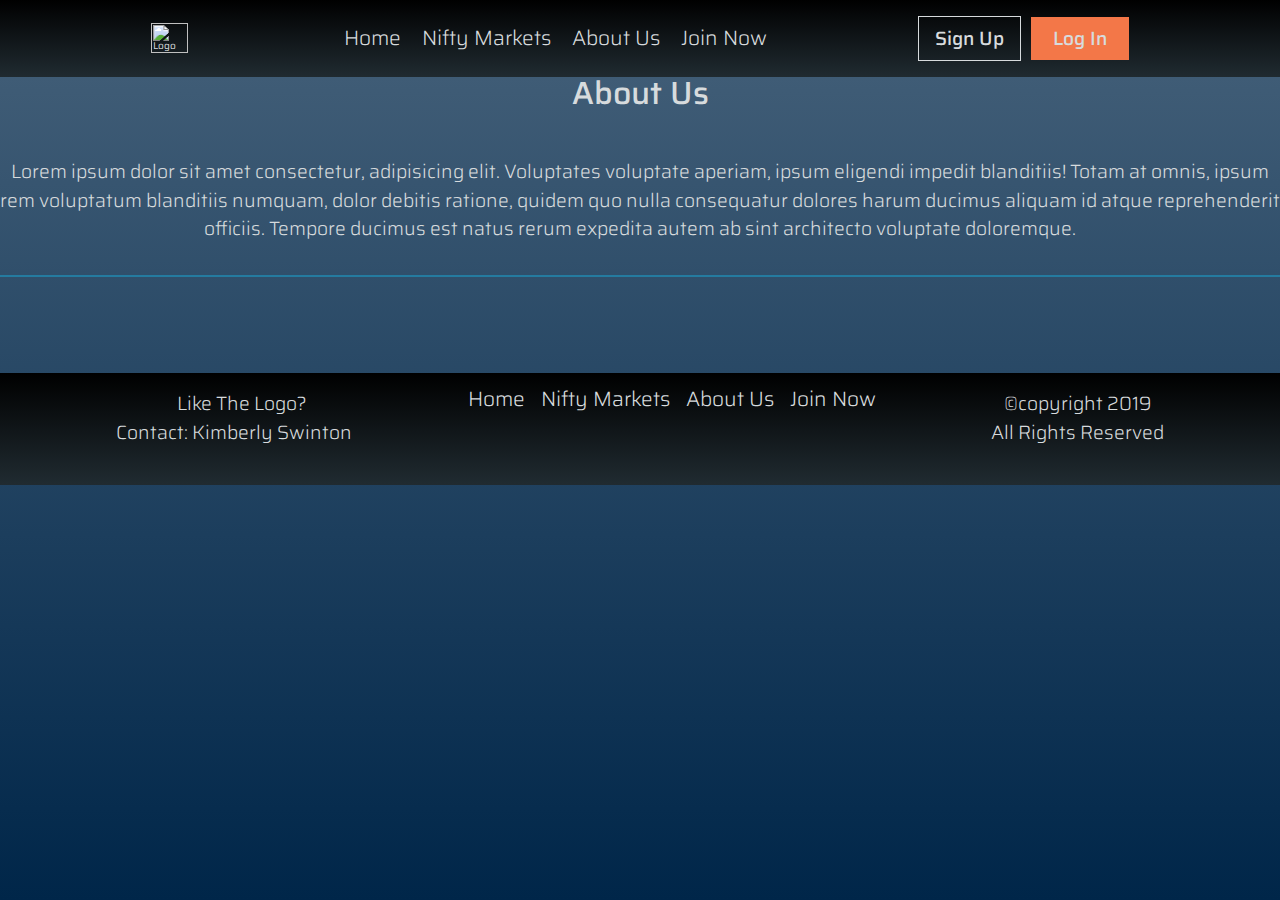
==== about.html @ dedd529b "style updates, about page created" ====
<html lang="en">
  <head>
    <meta charset="UTF-8" />
    <meta name="viewport" content="width=device-width, initial-scale=1.0" />
    <meta http-equiv="X-UA-Compatible" content="ie=edge" />
    <link rel="stylesheet" href="css/index.css" />
    <link
      rel="stylesheet"
      href="https://use.fontawesome.com/releases/v5.8.2/css/all.css"
      integrity="sha384-oS3vJWv+0UjzBfQzYUhtDYW+Pj2yciDJxpsK1OYPAYjqT085Qq/1cq5FLXAZQ7Ay"
      crossorigin="anonymous"
    />
    <link
      href="https://fonts.googleapis.com/css?family=Saira:300,400,500,600,700&display=swap"
      rel="stylesheet"
    />
    <title>Nifty Markets</title>
  </head>
  <body>
    <nav id="navbar">      
        <div class="logo">
          <a href="#"><img src="img/NMLogoWhite.png" alt="logo"></a>
        </div>        
      </div>

      <div class="nav-links">        
        <a href="index.html">Home</a>
        <a href="#aboutUs">Nifty Markets</a>
        <a href="#">About Us</a>
        <a href="#signup">Join Now</a>
      </div>
      <div class="btn-container">
        <button class="button button-signup" >
          Sign Up
        </button>
        <button class="button">
          Log In
        </button>
      </div>
    </nav>

    <section class="about container">
      <i class="fas fa-gamepad"></i>
      <h2>About Us</h2>
      <p>
        Lorem ipsum dolor sit amet consectetur, adipisicing elit. Voluptates
        voluptate aperiam, ipsum eligendi impedit blanditiis! Totam at omnis,
        ipsum rem voluptatum blanditiis numquam, dolor debitis ratione, quidem
        quo nulla consequatur dolores harum ducimus aliquam id atque
        reprehenderit officiis. Tempore ducimus est natus rerum expedita autem
        ab sint architecto voluptate doloremque.
      </p>
      <hr />
    </section>

    
    <footer>
      <div class="container">
      <div class="logo-attribution">
      <p>Like The Logo? <br> Contact: <a href="#">Kimberly Swinton</a></p>     
      </div>

    <div class="nav-links">
      <a href="index.html">Home</a>
      <a href="#aboutUs">Nifty Markets</a>
      <a href="#">About Us</a>
      <a href="#signup">Join Now</a>
    </div>

      <p>&copy;copyright 2019 <br>
      All Rights Reserved</p>
      </div>
    
    
    </footer>

    <script src="js/main.js"></script>    
  </body>
</html>
---- css/index.css ----
/* http://meyerweb.com/eric/tools/css/reset/ 
   v2.0 | 20110126
   License: none (public domain)
*/
html,
body,
div,
span,
applet,
object,
iframe,
h1,
h2,
h3,
h4,
h5,
h6,
p,
blockquote,
pre,
a,
abbr,
acronym,
address,
big,
cite,
code,
del,
dfn,
em,
img,
ins,
kbd,
q,
s,
samp,
small,
strike,
strong,
sub,
sup,
tt,
var,
b,
u,
i,
center,
dl,
dt,
dd,
ol,
ul,
li,
fieldset,
form,
label,
legend,
table,
caption,
tbody,
tfoot,
thead,
tr,
th,
td,
article,
aside,
canvas,
details,
embed,
figure,
figcaption,
footer,
header,
hgroup,
menu,
nav,
output,
ruby,
section,
summary,
time,
mark,
audio,
video {
  margin: 0;
  padding: 0;
  border: 0;
  font-size: 100%;
  font: inherit;
  vertical-align: baseline;
}
/* HTML5 display-role reset for older browsers */
article,
aside,
details,
figcaption,
figure,
footer,
header,
hgroup,
menu,
nav,
section {
  display: block;
}
body {
  line-height: 1;
}
ol,
ul {
  list-style: none;
}
blockquote,
q {
  quotes: none;
}
blockquote:before,
blockquote:after,
q:before,
q:after {
  content: '';
  content: none;
}
table {
  border-collapse: collapse;
  border-spacing: 0;
}
html {
  scroll-behavior: smooth;
}
body {
  font-size: 62.5%;
  color: #d7dbdd;
  font-family: 'Saira', sans-serif;
  background-image: linear-gradient(to bottom, #45617a, #002649);
}
.button {
  font-family: 'Saira', sans-serif;
  font-size: 1.2rem;
  background: #f37748;
  color: #d7dbdd;
  border: none;
  padding: 0.4rem 1.4rem;
  font-weight: 500;
  transition: 0.3s;
}
.button:active {
  transform: translateY(2px);
}
.button:hover {
  background: #dd6d42;
  cursor: pointer;
}
.button-signup {
  background: transparent;
  color: #d7dbdd;
  padding: 0.4rem 1rem;
  border: 1px solid #d7dbdd;
  margin-right: 0.5rem;
}
.button-signup:hover {
  background: #f37748;
  color: #d7dbdd;
  border: none;
  cursor: pointer;
}
h2 {
  font-size: 2rem;
  font-weight: 500;
  margin-bottom: 3rem;
}
p {
  font-size: 1.2rem;
  line-height: 1.5;
  font-weight: 300;
  margin-bottom: 2rem;
}
.container {
  max-width: 80rem;
  margin: 0 auto;
  width: 100%;
}
.content-cards {
  display: flex;
  justify-content: space-evenly;
}
.card,
.about,
.signup {
  text-align: center;
  margin-bottom: 6rem;
}
.card i,
.about i,
.signup i {
  font-size: 3rem;
  color: #247ba0;
  margin: 1rem;
}
hr {
  border: 0.5px solid #247ba0;
  max-width: 80rem;
}
form {
  font-size: 1.2rem;
  color: #247ba0;
}
form input[type='text'],
form input[type='email'],
form input[type='password'] {
  font-size: 1.2rem;
  color: #202b31;
  background: #d7dbdd;
  width: 40%;
  height: 2rem;
  margin: 0.3rem 0 1rem 0;
}
form input[type='text']:focus,
form input[type='email']:focus,
form input[type='password']:focus {
  border: 2px solid #f37748;
}
form .button {
  width: 40%;
  border-radius: 0;
  margin-right: 0.5rem;
}
footer {
  text-align: center;
  padding: 1rem;
  background-image: linear-gradient(to bottom, black, #202b31);
  color: #d7dbdd;
  height: 5rem;
  font-size: 1.2rem;
}
footer .container {
  display: flex;
  justify-content: space-evenly;
}
footer a {
  text-transform: initial;
}
nav {
  display: flex;
  position: sticky;
  top: 0;
  z-index: 1;
  justify-content: space-evenly;
  align-items: center;
  background-image: linear-gradient(to bottom, black, #202b31);
  color: #d7dbdd;
  padding: 1rem;
}
nav .nav-links {
  display: inline-block;
}
nav .logo img {
  width: 80%;
}
a {
  text-decoration: none;
  text-transform: capitalize;
  display: inline;
  margin-right: 1rem;
  color: #d7dbdd;
  transition: 0.3s;
}
a:hover {
  color: #f37748;
}
.nav-links {
  font-size: 1.3rem;
  font-weight: 300;
  display: flex;
  align-content: center;
  justify-content: center;
}
.carousel {
  position: relative;
  overflow: hidden;
  top: 0;
  height: 60vh;
  width: 100vw;
  margin: 0 auto 2rem auto;
}
.carousel .slide {
  position: absolute;
  top: 0;
  left: 0;
  width: 100%;
  height: 100%;
  opacity: 0;
  transition: opacity 0.4s ease-in-out;
}
.carousel .slide:first-child {
  background: url('../img/community.jpg') no-repeat center center / cover;
  background-attachment: fixed;
}
.carousel .slide:nth-child(2) {
  background: url('../img/boardGameDragon.jpg') no-repeat center center / cover;
  background-attachment: fixed;
}
.carousel .slide:nth-child(3) {
  background: url('../img/playingCard.jpg') no-repeat center center / cover;
  background-attachment: fixed;
}
.carousel .slide.current {
  opacity: 1;
}
.carousel .slide .content {
  position: absolute;
  bottom: 0px;
  left: -400px;
  width: 400px;
  opacity: 0;
  background: rgba(255, 255, 255, 0.8);
  color: #202b31;
  padding: 3.5rem;
}
.carousel .slide .content h1 {
  margin-bottom: 1rem;
}
.carousel .slide.current .content {
  opacity: 1;
  transform: translateX(400px);
  transition: all 0.7s ease-in-out 0.3s;
}
@media (max-width: 500px) {
  .carousel .slide .content {
    bottom: -200px;
    left: 0;
    width: 100%;
  }
  .carousel .slide.current .content {
    transform: translateY(-300px);
  }
}
button#next {
  position: absolute;
  top: 40%;
  right: 2rem;
}
button#prev {
  position: absolute;
  top: 40%;
  left: 2rem;
}
.arrows button {
  border: none;
  background-color: transparent;
  color: #d7dbdd;
  cursor: pointer;
  font-size: 2rem;
  padding: 1.3rem 1.5rem;
  outline: none;
}
.arrows button:hover {
  color: #f37748;
}
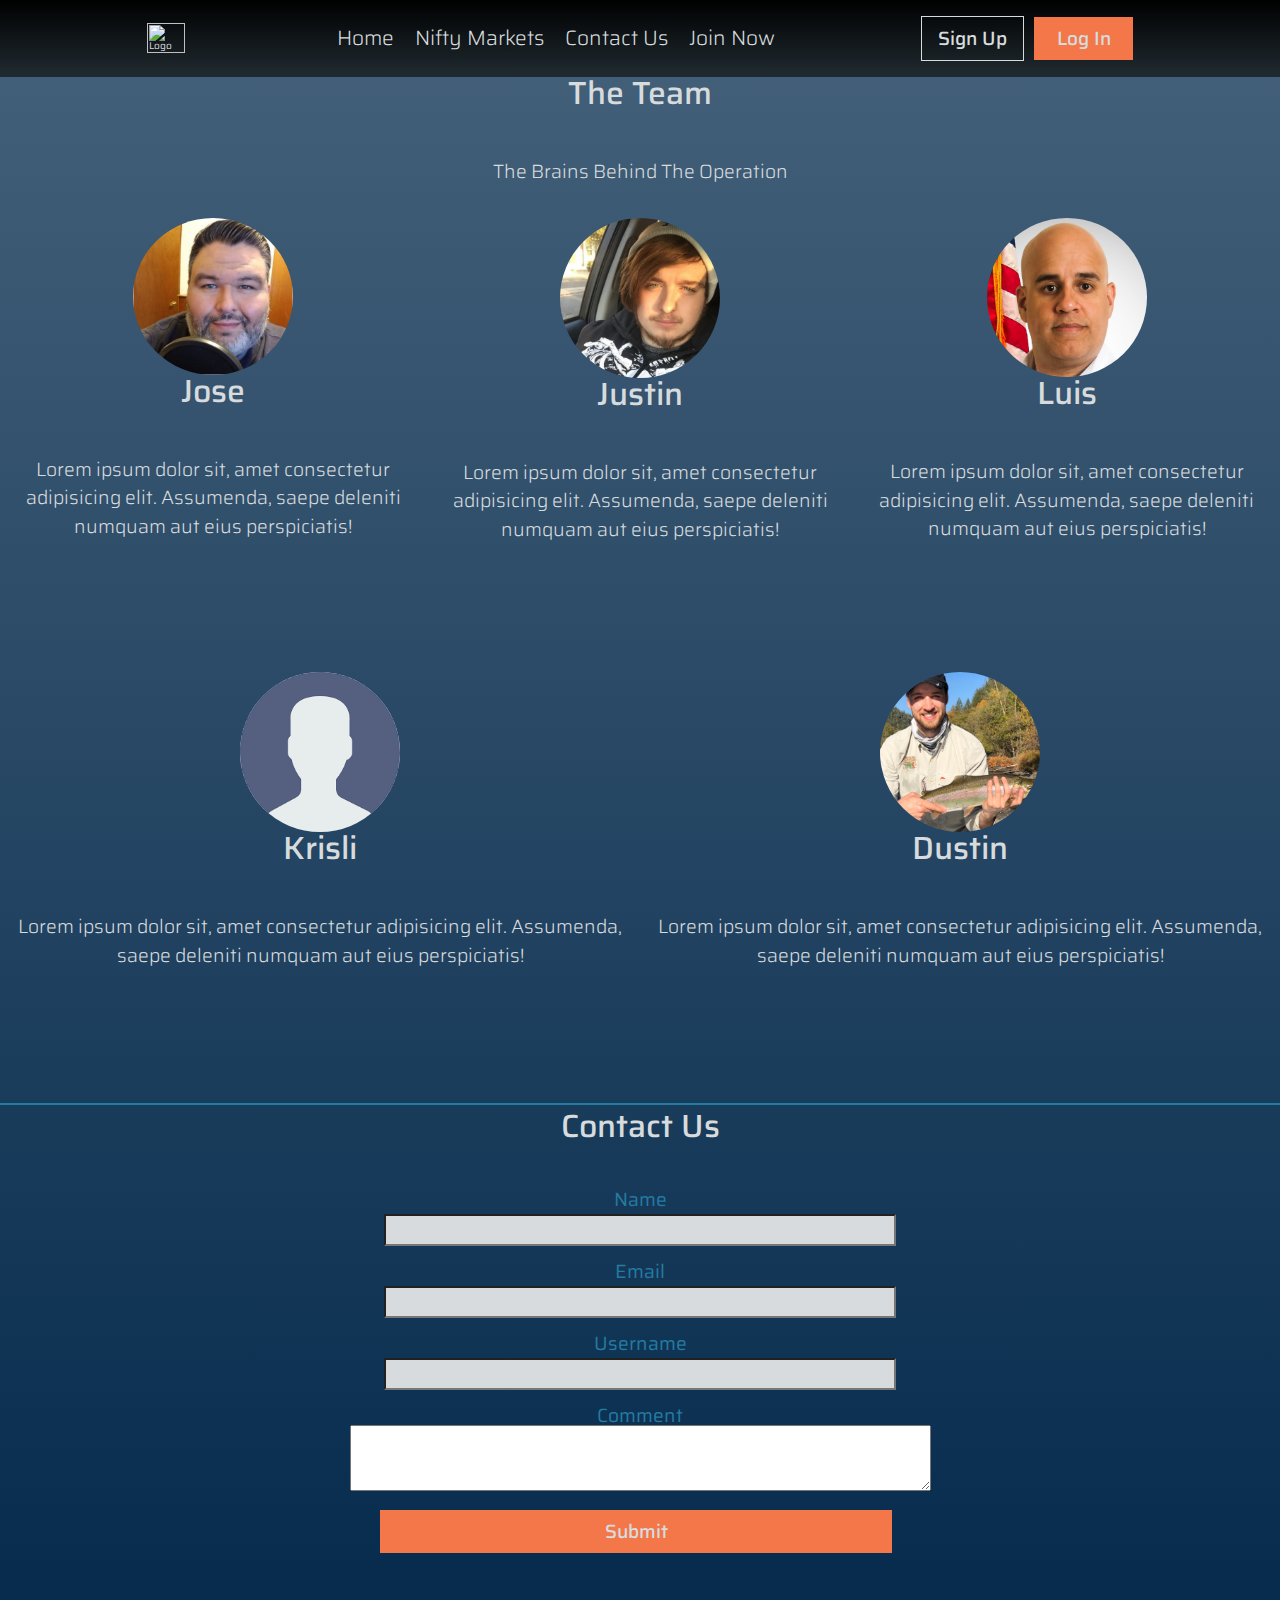
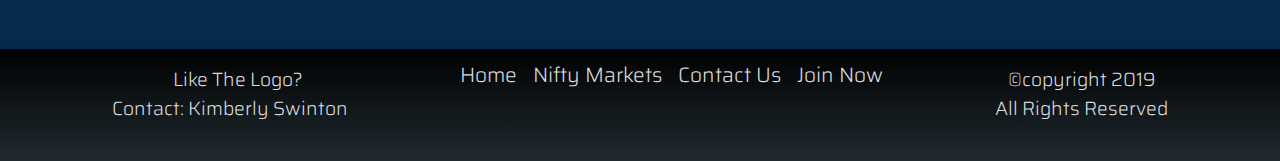
==== commit 39b7c905: "about page styled" ====
--- a/about.html
+++ b/about.html
@@ -26,7 +26,7 @@
       <div class="nav-links">        
         <a href="index.html">Home</a>
         <a href="#aboutUs">Nifty Markets</a>
-        <a href="#">About Us</a>
+        <a href="#">Contact Us</a>
         <a href="#signup">Join Now</a>
       </div>
       <div class="btn-container">
@@ -39,18 +39,81 @@
       </div>
     </nav>
 
-    <section class="about container">
-      <i class="fas fa-gamepad"></i>
-      <h2>About Us</h2>
-      <p>
-        Lorem ipsum dolor sit amet consectetur, adipisicing elit. Voluptates
-        voluptate aperiam, ipsum eligendi impedit blanditiis! Totam at omnis,
-        ipsum rem voluptatum blanditiis numquam, dolor debitis ratione, quidem
-        quo nulla consequatur dolores harum ducimus aliquam id atque
-        reprehenderit officiis. Tempore ducimus est natus rerum expedita autem
-        ab sint architecto voluptate doloremque.
-      </p>
-      <hr />
+    <section class="contact-team container">
+      <div class="team">
+        <h2>The Team</h2>
+        <p> The Brains Behind The Operation</p>
+      </div>
+    <div class="team-members"> 
+      <div class="row">
+      <div class="card">
+        <img src="/Img/jose.png" alt="Jose">
+        <h2>Jose</h2>
+        <p>
+          Lorem ipsum dolor sit, amet consectetur adipisicing elit. Assumenda,
+          saepe deleniti numquam aut eius perspiciatis!      
+        </p>
+      </div>
+      <div class="card">
+        <img src="/Img/justin.png" alt="Justin">
+        <h2>Justin</h2>
+        <p>
+          Lorem ipsum dolor sit, amet consectetur adipisicing elit. Assumenda,
+          saepe deleniti numquam aut eius perspiciatis!
+        </p>
+      </div>
+      <div class="card">
+        <img src="/Img/virgil.png" alt="Luis">
+        <h2>Luis</h2>
+        <p>
+          Lorem ipsum dolor sit, amet consectetur adipisicing elit. Assumenda,
+          saepe deleniti numquam aut eius perspiciatis!
+        </p>
+      </div>
+      </div>
+      <div class="row">
+      <div class="card">
+        <img src="/Img/Krisli.png" alt="Krisli">
+        <h2>Krisli</h2>
+        <p>
+          Lorem ipsum dolor sit, amet consectetur adipisicing elit. Assumenda,
+          saepe deleniti numquam aut eius perspiciatis!
+        </p>
+      </div>
+      <div class="card">
+        <img src="/Img/dustin.png" alt="dustin">
+        <h2>Dustin</h2>
+        <p>
+          Lorem ipsum dolor sit, amet consectetur adipisicing elit. Assumenda,
+          saepe deleniti numquam aut eius perspiciatis!
+        </p>
+      </div>
+      </div>
+    </div>
+    </section>
+    <hr>
+
+    <section id="signup" class="signup container">
+      <i class="fas fa-user-plus"></i>
+      <h2>Contact Us</h2>
+      <div class="form-container">
+        <form>          
+          Name<br>
+          <input type="text" name="name">
+          <br>
+          Email<br>
+          <input type="email" name="email">
+          <br>         
+          Username<br>
+          <input type="text" name="username">
+          <br>Comment <br>
+          <textarea name="message" rows="4" cols="70"></textarea>
+          <br>          
+          <br>                  
+          <input class="button" type="submit" value="Submit">
+        </form>
+      </div>
+    
     </section>
 
     
@@ -63,7 +126,7 @@
     <div class="nav-links">
       <a href="index.html">Home</a>
       <a href="#aboutUs">Nifty Markets</a>
-      <a href="#">About Us</a>
+      <a href="#">Contact Us</a>
       <a href="#signup">Join Now</a>
     </div>
 
--- a/css/index.css
+++ b/css/index.css
@@ -241,6 +241,20 @@
 footer a {
   text-transform: initial;
 }
+.contact-team .team {
+  text-align: center;
+}
+.contact-team .team-members {
+  display: flex;
+  flex-direction: column;
+}
+.contact-team img {
+  border-radius: 50%;
+  width: 10rem;
+}
+.contact-team .row {
+  display: flex;
+}
 nav {
   display: flex;
   position: sticky;
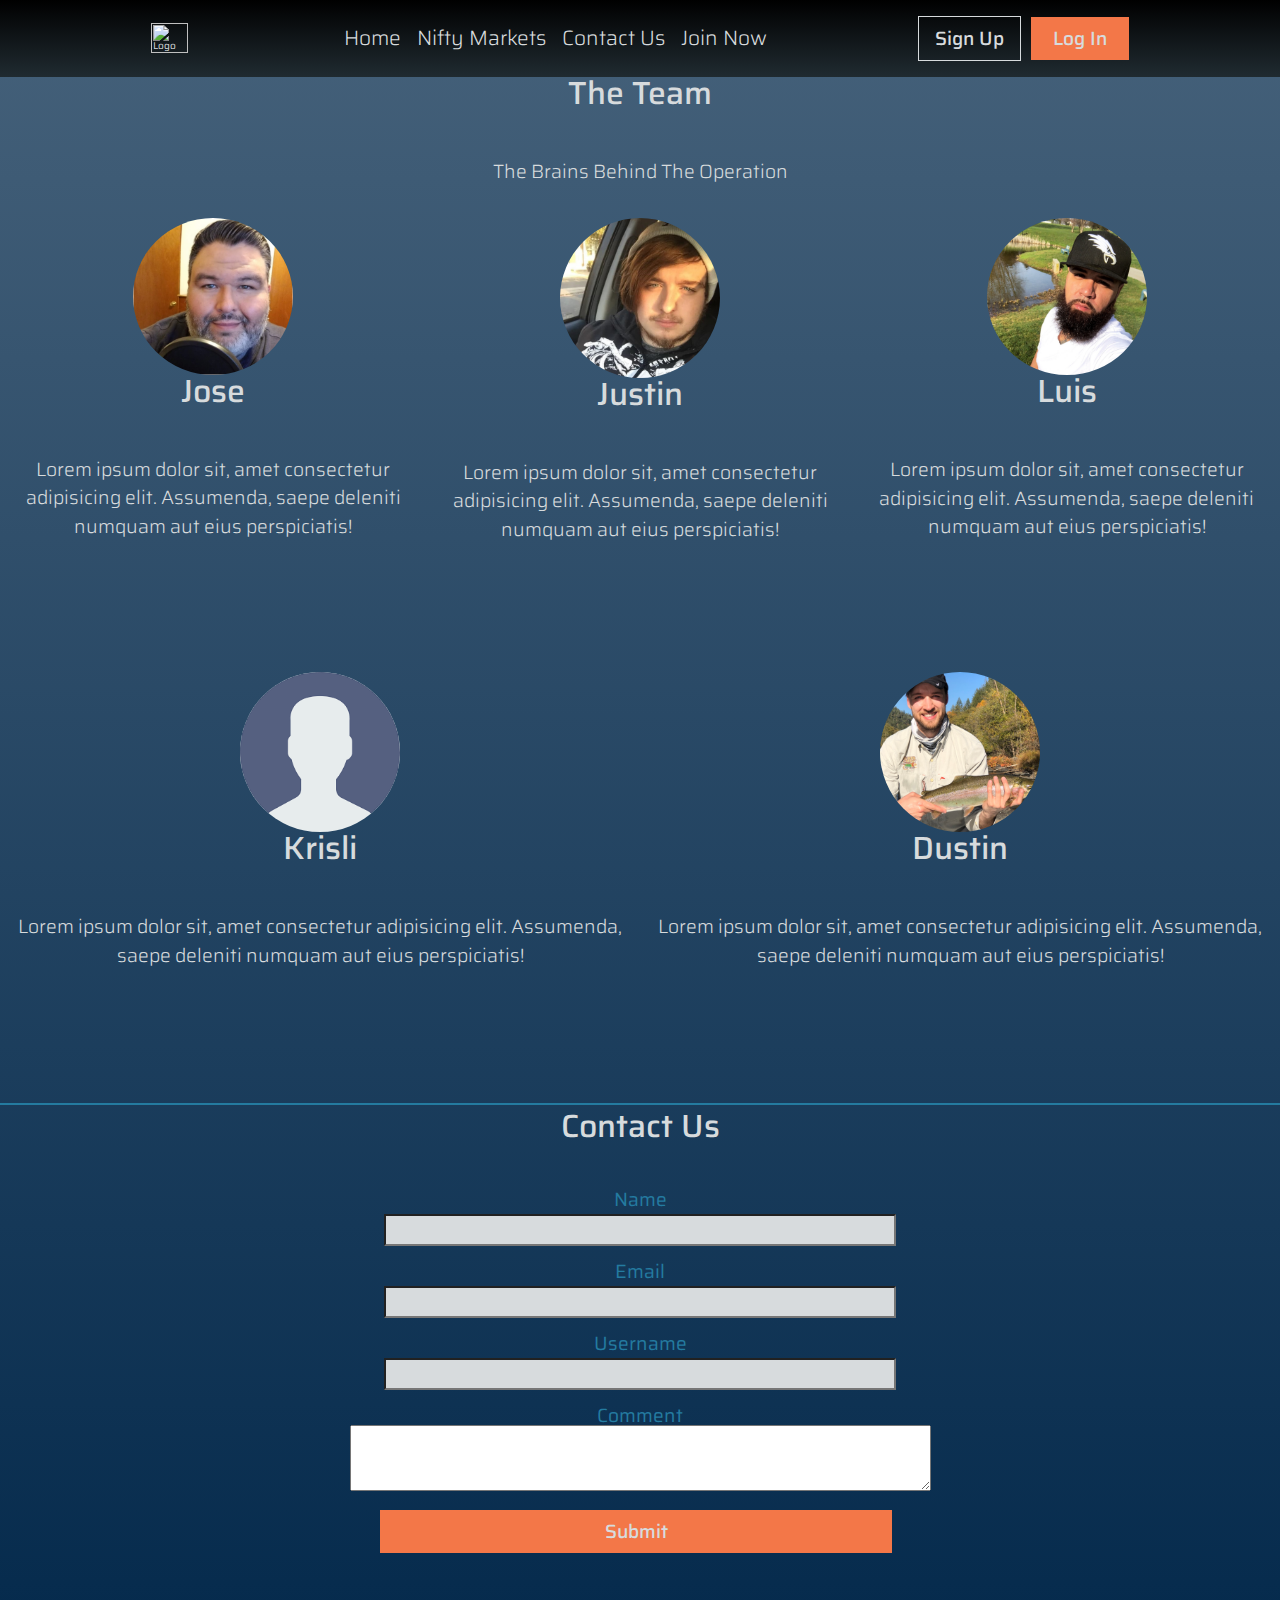
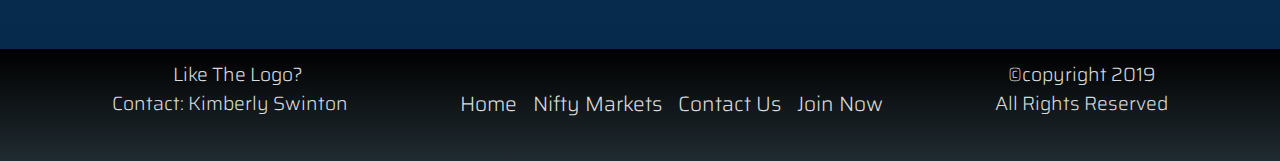
==== commit 48dfe29a: "responsive design, style updates" ====
--- a/about.html
+++ b/about.html
@@ -63,7 +63,7 @@
         </p>
       </div>
       <div class="card">
-        <img src="/Img/virgil.png" alt="Luis">
+        <img src="/Img/Luis.png" alt="Luis">
         <h2>Luis</h2>
         <p>
           Lorem ipsum dolor sit, amet consectetur adipisicing elit. Assumenda,
@@ -94,7 +94,7 @@
     <hr>
 
     <section id="signup" class="signup container">
-      <i class="fas fa-user-plus"></i>
+      <i class="fas fa-envelope"></i>
       <h2>Contact Us</h2>
       <div class="form-container">
         <form>          
@@ -118,21 +118,21 @@
 
     
     <footer>
-      <div class="container">
-      <div class="logo-attribution">
-      <p>Like The Logo? <br> Contact: <a href="#">Kimberly Swinton</a></p>     
+      
+        <div class="logo-attribution">
+        <p>Like The Logo? <br> Contact: <a href="#">Kimberly Swinton</a></p>     
+        </div>
+
+      <div class="nav-links">
+        <a href="index.html">Home</a>
+        <a href="#aboutUs">Nifty Markets</a>
+        <a href="#">Contact Us</a>
+        <a href="#signup">Join Now</a>
       </div>
 
-    <div class="nav-links">
-      <a href="index.html">Home</a>
-      <a href="#aboutUs">Nifty Markets</a>
-      <a href="#">Contact Us</a>
-      <a href="#signup">Join Now</a>
-    </div>
-
-      <p>&copy;copyright 2019 <br>
-      All Rights Reserved</p>
-      </div>
+        <p>&copy;copyright 2019 <br>
+        All Rights Reserved</p>
+      
     
     
     </footer>
--- a/css/index.css
+++ b/css/index.css
@@ -126,6 +126,81 @@
   border-collapse: collapse;
   border-spacing: 0;
 }
+nav,
+footer {
+  display: flex;
+  position: sticky;
+  top: 0;
+  z-index: 1;
+  justify-content: space-evenly;
+  align-items: center;
+  background-image: linear-gradient(to bottom, black, #202b31);
+  color: #d7dbdd;
+  padding: 1rem;
+}
+nav .nav-links,
+footer .nav-links {
+  display: inline-block;
+}
+nav .logo img,
+footer .logo img {
+  width: 80%;
+}
+nav a,
+footer a {
+  text-decoration: none;
+  text-transform: capitalize;
+  display: inline;
+  margin-right: 1rem;
+  color: #d7dbdd;
+  transition: 0.3s;
+}
+nav a:hover,
+footer a:hover {
+  color: #f37748;
+}
+nav .nav-links,
+footer .nav-links {
+  font-size: 1.3rem;
+  font-weight: 300;
+  display: flex;
+  align-content: center;
+  justify-content: center;
+}
+@media (max-width: 1000px) {
+  nav .logo img,
+  footer .logo img {
+    width: 60%;
+  }
+  nav a,
+  footer a {
+    font-size: 1rem;
+  }
+  nav .button,
+  footer .button,
+  nav .button-sigup,
+  footer .button-sigup,
+  nav p,
+  footer p {
+    font-size: 1rem;
+    padding: 0.4rem 0.5rem;
+  }
+}
+@media (max-width: 800px) {
+  nav,
+  footer {
+    flex-direction: column;
+  }
+  nav .logo,
+  footer .logo {
+    text-align: center;
+    margin-bottom: 1rem;
+  }
+  nav .nav-links,
+  footer .nav-links {
+    margin-bottom: 1rem;
+  }
+}
 html {
   scroll-behavior: smooth;
 }
@@ -197,6 +272,28 @@
   font-size: 3rem;
   color: #247ba0;
   margin: 1rem;
+}
+@media (max-width: 1000px) {
+  .card,
+  .about,
+  .signup {
+    margin-bottom: 3rem;
+  }
+  .card i,
+  .about i,
+  .signup i {
+    font-size: 2rem;
+  }
+  .card h2,
+  .about h2,
+  .signup h2 {
+    font-size: 1.2rem;
+  }
+  .card p,
+  .about p,
+  .signup p {
+    font-size: 1rem;
+  }
 }
 hr {
   border: 0.5px solid #247ba0;
@@ -241,61 +338,12 @@
 footer a {
   text-transform: initial;
 }
-.contact-team .team {
-  text-align: center;
-}
-.contact-team .team-members {
-  display: flex;
-  flex-direction: column;
-}
-.contact-team img {
-  border-radius: 50%;
-  width: 10rem;
-}
-.contact-team .row {
-  display: flex;
-}
-nav {
-  display: flex;
-  position: sticky;
-  top: 0;
-  z-index: 1;
-  justify-content: space-evenly;
-  align-items: center;
-  background-image: linear-gradient(to bottom, black, #202b31);
-  color: #d7dbdd;
-  padding: 1rem;
-}
-nav .nav-links {
-  display: inline-block;
-}
-nav .logo img {
-  width: 80%;
-}
-a {
-  text-decoration: none;
-  text-transform: capitalize;
-  display: inline;
-  margin-right: 1rem;
-  color: #d7dbdd;
-  transition: 0.3s;
-}
-a:hover {
-  color: #f37748;
-}
-.nav-links {
-  font-size: 1.3rem;
-  font-weight: 300;
-  display: flex;
-  align-content: center;
-  justify-content: center;
-}
 .carousel {
   position: relative;
   overflow: hidden;
   top: 0;
   height: 60vh;
-  width: 100vw;
+  max-width: 100vw;
   margin: 0 auto 2rem auto;
 }
 .carousel .slide {
@@ -324,16 +372,17 @@
 }
 .carousel .slide .content {
   position: absolute;
-  bottom: 0px;
+  bottom: 0rem;
   left: -400px;
-  width: 400px;
+  width: 30rem;
   opacity: 0;
   background: rgba(255, 255, 255, 0.8);
   color: #202b31;
-  padding: 3.5rem;
-}
-.carousel .slide .content h1 {
-  margin-bottom: 1rem;
+  padding: 2rem;
+}
+.carousel .slide .content h2,
+.carousel p {
+  margin-bottom: 0.5rem;
 }
 .carousel .slide.current .content {
   opacity: 1;
@@ -342,12 +391,26 @@
 }
 @media (max-width: 500px) {
   .carousel .slide .content {
-    bottom: -200px;
+    bottom: -20rem;
     left: 0;
     width: 100%;
   }
+  .carousel .slide .content p {
+    font-size: 1rem;
+  }
   .carousel .slide.current .content {
     transform: translateY(-300px);
+  }
+}
+@media (max-width: 1000px) {
+  .carousel .slide .content {
+    width: 20rem;
+  }
+  .carousel .slide .content h2 {
+    font-size: 1.2rem;
+  }
+  .carousel .slide .content p {
+    font-size: 1rem;
   }
 }
 button#next {
@@ -372,3 +435,17 @@
 .arrows button:hover {
   color: #f37748;
 }
+.contact-team .team {
+  text-align: center;
+}
+.contact-team .team-members {
+  display: flex;
+  flex-direction: column;
+}
+.contact-team img {
+  border-radius: 50%;
+  width: 10rem;
+}
+.contact-team .row {
+  display: flex;
+}
